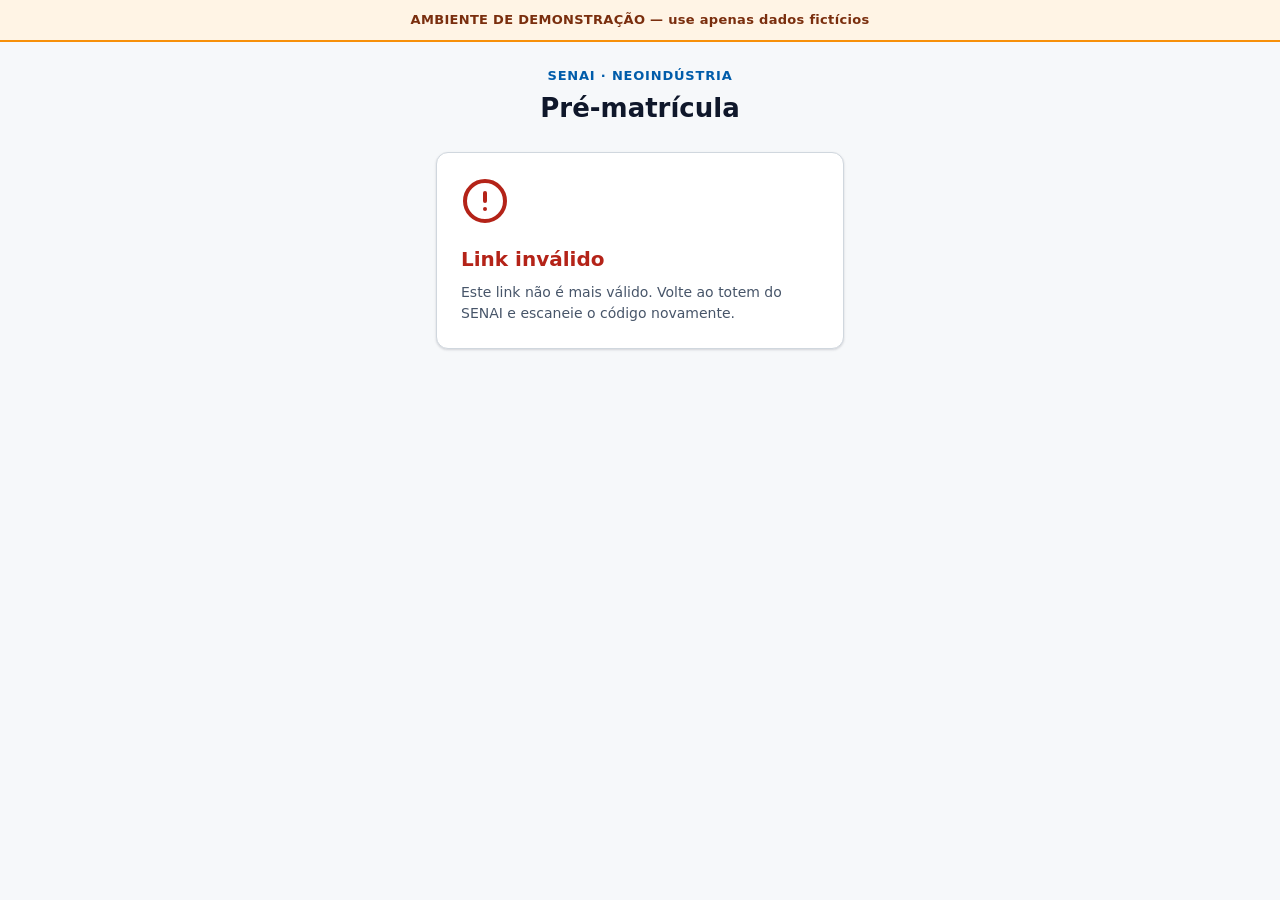
==== index.html @ 47cd784a "feat: publica aplicacao mobile de pre-matricula institucional SENAI" ====
<!DOCTYPE html>
<html lang="pt-BR">
<head>
  <meta charset="UTF-8">
  <meta name="viewport" content="width=device-width, initial-scale=1.0">
  <meta name="referrer" content="no-referrer">
  <meta http-equiv="Content-Security-Policy"
        content="default-src 'none'; script-src 'self'; style-src 'self'; img-src 'self' data:; connect-src https://script.google.com https://script.googleusercontent.com; base-uri 'none'; form-action 'none'">
  <title>SENAI · Pré-matrícula</title>
  <link rel="stylesheet" href="css/style.css">
</head>
<body>
  <!-- REQ-14 / T7: Faixa de advertência obrigatória -->
  <div id="banner-demonstracao" class="faixa-demo" role="note">AMBIENTE DE DEMONSTRAÇÃO — use apenas dados fictícios</div>

  <div class="container">
    <header class="cabecalho">
      <p class="marca-topo">SENAI · Neoindústria</p>
      <h1 class="titulo-principal">Pré-matrícula</h1>
    </header>

    <main id="palco-mobile">
      <!-- Estado Bloqueado: link ou SID inválido -->
      <section id="tela-bloqueada" class="cartao" hidden>
        <div class="bloqueado-alerta" aria-hidden="true">
          <svg width="48" height="48" viewBox="0 0 24 24" fill="none" stroke="currentColor" stroke-width="2" stroke-linecap="round" stroke-linejoin="round">
            <circle cx="12" cy="12" r="10"></circle>
            <line x1="12" y1="8" x2="12" y2="12"></line>
            <line x1="12" y1="16" x2="12.01" y2="16"></line>
          </svg>
        </div>
        <h2 class="bloqueado-titulo">Link inválido</h2>
        <p class="bloqueado-msg">Este link não é mais válido. Volte ao totem do SENAI e escaneie o código novamente.</p>
      </section>

      <!-- Cartão de Curso Selecionado -->
      <section id="curso-box" class="curso-box" hidden>
        <div class="curso-cabecalho">
          <p class="curso-rotulo">Curso escolhido</p>
          <button id="btn-trocar-curso" type="button" class="btn-trocar">Trocar curso</button>
        </div>
        <h2 id="curso-titulo" class="curso-titulo">Carregando curso…</h2>
        <p id="curso-meta" class="curso-meta"></p>
      </section>

      <!-- Grade de Escolha de Cursos (Fallback ou Troca) -->
      <fieldset id="grade-cursos" class="grade" hidden>
        <legend class="grade-legenda">Escolha o curso</legend>
        <div id="grade-opcoes" class="grade-opcoes"></div>
      </fieldset>

      <!-- Formulário Oficial de Pré-matrícula -->
      <form id="form-matricula" class="cartao" novalidate>
        <input type="hidden" id="campo-curso" name="curso" value="">
        <input type="hidden" id="campo-sid" name="s" value="">

        <!-- Isca anti-bot (Honeypot) fora da visão sem display:none -->
        <div class="isca" aria-hidden="true">
          <label for="website">Deixe este campo em branco</label>
          <input type="text" name="website" id="website" tabindex="-1" autocomplete="off">
        </div>

        <div class="campo-grupo">
          <label for="nome" class="campo-rotulo">Nome completo</label>
          <div class="input-envoltura">
            <input type="text" id="nome" name="nome" class="campo-input"
                   autocomplete="name" autocapitalize="words" maxlength="150"
                   aria-describedby="dica-nome erro-nome">
            <span class="icone-validacao" id="ok-nome" aria-hidden="true" hidden>
              <svg width="20" height="20" viewBox="0 0 24 24" fill="none" stroke="currentColor" stroke-width="2" stroke-linecap="round" stroke-linejoin="round">
                <polyline points="20 6 9 17 4 12"></polyline>
              </svg>
            </span>
          </div>
          <span class="campo-dica" id="dica-nome">Digite seu nome e sobrenome</span>
          <p class="campo-erro" id="erro-nome" aria-live="polite"></p>
        </div>

        <div class="campo-grupo">
          <label for="cpf" class="campo-rotulo">CPF</label>
          <div class="input-envoltura">
            <input type="text" id="cpf" name="cpf" class="campo-input"
                   inputmode="numeric" autocomplete="off" maxlength="14"
                   aria-describedby="dica-cpf erro-cpf">
            <span class="icone-validacao" id="ok-cpf" aria-hidden="true" hidden>
              <svg width="20" height="20" viewBox="0 0 24 24" fill="none" stroke="currentColor" stroke-width="2" stroke-linecap="round" stroke-linejoin="round">
                <polyline points="20 6 9 17 4 12"></polyline>
              </svg>
            </span>
          </div>
          <span class="campo-dica" id="dica-cpf">Somente números (ex.: 000.000.000-00)</span>
          <p class="campo-erro" id="erro-cpf" aria-live="polite"></p>
        </div>

        <div class="campo-grupo">
          <label for="whatsapp" class="campo-rotulo">WhatsApp com DDD</label>
          <div class="input-envoltura">
            <input type="tel" id="whatsapp" name="whatsapp" class="campo-input"
                   inputmode="tel" autocomplete="tel-national" maxlength="15"
                   aria-describedby="dica-whatsapp erro-whatsapp">
            <span class="icone-validacao" id="ok-whatsapp" aria-hidden="true" hidden>
              <svg width="20" height="20" viewBox="0 0 24 24" fill="none" stroke="currentColor" stroke-width="2" stroke-linecap="round" stroke-linejoin="round">
                <polyline points="20 6 9 17 4 12"></polyline>
              </svg>
            </span>
          </div>
          <span class="campo-dica" id="dica-whatsapp">Ex.: (11) 91234-5678</span>
          <p class="campo-erro" id="erro-whatsapp" aria-live="polite"></p>
        </div>

        <!-- REQ-15 / D5: Declaração de Idade -->
        <div class="campo-grupo-checkbox">
          <label class="checkbox-alvo" for="declaracao-idade">
            <input type="checkbox" id="declaracao-idade" name="declaracao_idade" class="checkbox-input"
                   aria-describedby="erro-idade">
            <span class="checkbox-caixa" aria-hidden="true">
              <svg width="16" height="16" viewBox="0 0 24 24" fill="none" stroke="currentColor" stroke-width="3" stroke-linecap="round" stroke-linejoin="round">
                <polyline points="20 6 9 17 4 12"></polyline>
              </svg>
            </span>
            <span class="checkbox-texto">Declaro que possuo 18 anos ou mais, ou autorização expressa dos meus responsáveis legais para esta pré-matrícula.</span>
          </label>
          <p class="campo-erro" id="erro-idade" aria-live="polite"></p>
        </div>

        <!-- REQ-14 / LGPD: Consentimento -->
        <div class="campo-grupo-checkbox">
          <label class="checkbox-alvo" for="consentimento">
            <input type="checkbox" id="consentimento" name="consentimento" class="checkbox-input"
                   aria-describedby="erro-consentimento">
            <span class="checkbox-caixa" aria-hidden="true">
              <svg width="16" height="16" viewBox="0 0 24 24" fill="none" stroke="currentColor" stroke-width="3" stroke-linecap="round" stroke-linejoin="round">
                <polyline points="20 6 9 17 4 12"></polyline>
              </svg>
            </span>
            <span class="checkbox-texto">Concordo com o tratamento dos meus dados para fins exclusivos de contato e pré-matrícula pelo SENAI, em conformidade com a LGPD.</span>
          </label>
          <details class="aviso">
            <summary class="aviso-sumario">Ver aviso de privacidade completo (v1.0)</summary>
            <p class="aviso-texto">O SENAI utilizará seus dados exclusivamente para contato referente a esta pré-matrícula. Os dados serão mantidos em quarentena segura e expurgados conforme a política de retenção da LGPD. Nenhum dado pessoal é transmitido ao robô Cruzr.</p>
          </details>
          <p class="campo-erro" id="erro-consentimento" aria-live="polite"></p>
        </div>

        <!-- Mensagem de erro de envio / manutenção -->
        <p class="status-envio" id="status-envio" aria-live="polite" hidden></p>

        <button id="btn-enviar" type="submit" class="btn-enviar">Confirmar pré-matrícula</button>

        <p class="texto-seguranca">
          <svg width="16" height="16" viewBox="0 0 24 24" fill="none" stroke="currentColor" stroke-width="2" stroke-linecap="round" stroke-linejoin="round" aria-hidden="true">
            <rect x="3" y="11" width="18" height="11" rx="2" ry="2"></rect>
            <path d="M7 11V7a5 5 0 0 1 10 0v4"></path>
          </svg>
          <span>Seus dados são protegidos conforme a LGPD</span>
        </p>
      </form>

      <!-- Tela de Sucesso -->
      <section id="tela-sucesso" class="cartao tela-sucesso" hidden>
        <div class="sucesso-icone" aria-hidden="true">
          <svg width="48" height="48" viewBox="0 0 24 24" fill="none" stroke="currentColor" stroke-width="2.5" stroke-linecap="round" stroke-linejoin="round">
            <path d="M22 11.08V12a10 10 0 1 1-5.93-9.14"></path>
            <polyline points="22 4 12 14.01 9 11.01"></polyline>
          </svg>
        </div>
        <h2 id="sucesso-titulo" class="sucesso-titulo" tabindex="-1"></h2>
        <p id="sucesso-msg" class="sucesso-msg"></p>
        <p class="fechar-destaque">Você já pode fechar esta página.</p>
      </section>
    </main>
  </div>

  <script src="js/cursos.js"></script>
  <script src="js/app.js"></script>
</body>
</html>
---- css/style.css ----
/* ==========================================================================
   Design Tokens — Mobile Web (Institucional Claro / SENAI)
   Projeto Neoindústria (SENAI) · Issue #2 · T7 Retrabalho
   ========================================================================== */

:root {
  --bg: #F6F8FA;
  --surface: #FFFFFF;
  --border: #D0D7DE;
  --border-strong: #8C959F;
  --text: #0F172A;
  --text-muted: #475569;
  --brand: #005CAA;
  --brand-pressed: #004A8A;
  --focus: #005CAA;
  --error: #B42318;
  --error-bg: #FEF3F2;
  --success: #067647;
  --success-bg: #ECFDF3;
  --demo-bg: #FFF4E5;
  --demo-text: #7A2E0E;
  --demo-border: #F79009;
  --radius: 8px;
  --radius-card: 12px;
  --shadow: 0 1px 2px rgba(15, 23, 42, 0.06), 0 1px 3px rgba(15, 23, 42, 0.10);
}

* {
  box-sizing: border-box;
  margin: 0;
  padding: 0;
}

body {
  font-family: system-ui, -apple-system, "Segoe UI", Roboto, sans-serif;
  background-color: var(--bg);
  color: var(--text);
  line-height: 1.5;
  padding-bottom: 48px;
  -webkit-font-smoothing: antialiased;
}

/* 1. Faixa de Demonstração Mandatória (REQ-14) */
.faixa-demo {
  background-color: var(--demo-bg);
  color: var(--demo-text);
  border-bottom: 2px solid var(--demo-border);
  font-size: 13px;
  font-weight: 600;
  text-align: center;
  padding: 10px 16px;
  letter-spacing: 0.3px;
}

.container {
  max-width: 440px;
  margin: 24px auto 0 auto;
  padding: 0 16px;
}

/* 2. Cabeçalho Institucional */
.cabecalho {
  text-align: center;
  margin-bottom: 24px;
}

.marca-topo {
  font-size: 13px;
  font-weight: 700;
  text-transform: uppercase;
  letter-spacing: 0.8px;
  color: var(--brand);
  margin-bottom: 4px;
}

.titulo-principal {
  font-size: 26px;
  font-weight: 700;
  color: var(--text);
}

/* 3. Cartão Principal */
.cartao {
  background-color: var(--surface);
  border-radius: var(--radius-card);
  padding: 24px;
  box-shadow: var(--shadow);
  border: 1px solid var(--border);
  margin-bottom: 16px;
}

/* 4. Caixa do Curso Selecionado */
.curso-box {
  background-color: #F0F7FF;
  border-left: 4px solid var(--brand);
  border-radius: var(--radius);
  padding: 16px;
  margin-bottom: 20px;
}

.curso-cabecalho {
  display: flex;
  justify-content: space-between;
  align-items: center;
  margin-bottom: 6px;
}

.curso-rotulo {
  font-size: 12px;
  font-weight: 700;
  text-transform: uppercase;
  letter-spacing: 0.5px;
  color: var(--brand);
}

.btn-trocar {
  background: none;
  border: none;
  color: var(--brand);
  font-size: 13px;
  font-weight: 600;
  cursor: pointer;
  text-decoration: underline;
  padding: 0;
}

.curso-titulo {
  font-size: 18px;
  font-weight: 700;
  color: var(--text);
  margin-bottom: 4px;
}

.curso-meta {
  font-size: 14px;
  font-weight: 500;
  color: var(--text-muted);
}

/* 5. Grade de Cursos (Fallback / Troca) */
.grade {
  border: 1px solid var(--border);
  border-radius: var(--radius-card);
  background-color: var(--surface);
  padding: 20px;
  margin-bottom: 20px;
  box-shadow: var(--shadow);
}

.grade-legenda {
  font-size: 15px;
  font-weight: 700;
  color: var(--text);
  padding: 0 8px;
}

.grade-opcoes {
  display: flex;
  flex-direction: column;
  gap: 12px;
  margin-top: 12px;
}

.radio-cartao {
  display: flex;
  align-items: center;
  min-height: 72px;
  padding: 14px 16px;
  border: 1px solid var(--border);
  border-radius: var(--radius);
  cursor: pointer;
  background-color: var(--surface);
  transition: border-color 0.15s, background-color 0.15s;
}

.radio-cartao:hover {
  background-color: var(--bg);
}

.radio-cartao--selecionado {
  border: 2px solid var(--brand);
  background-color: #F0F7FF;
}

.radio-input {
  position: absolute;
  opacity: 0;
  pointer-events: none;
}

.radio-conteudo {
  flex: 1;
}

.radio-titulo {
  font-size: 16px;
  font-weight: 700;
  color: var(--text);
  display: block;
}

.radio-meta {
  font-size: 13px;
  color: var(--text-muted);
}

.radio-check {
  color: var(--brand);
  display: flex;
  align-items: center;
  margin-left: 12px;
}

/* 6. Campos de Formulário */
.campo-grupo {
  margin-bottom: 20px;
}

.campo-rotulo {
  display: block;
  font-size: 14px;
  font-weight: 600;
  color: var(--text);
  margin-bottom: 6px;
}

.input-envoltura {
  position: relative;
  display: flex;
  align-items: center;
}

.campo-input {
  width: 100%;
  height: 56px;
  padding: 0 16px;
  border: 1px solid var(--border);
  border-radius: var(--radius);
  font-size: 16px;
  color: var(--text);
  background-color: var(--surface);
  outline: none;
  transition: border-color 0.15s, box-shadow 0.15s;
}

.campo-input:focus {
  border-color: var(--focus);
  outline: 3px solid rgba(0, 92, 170, 0.35);
}

.campo-input--invalido {
  border-color: var(--error);
  background-color: var(--error-bg);
}

.campo-input--valido {
  border-color: var(--success);
}

.icone-validacao {
  position: absolute;
  right: 16px;
  color: var(--success);
  display: flex;
  align-items: center;
  pointer-events: none;
}

.campo-dica {
  display: block;
  font-size: 12px;
  color: var(--text-muted);
  margin-top: 4px;
}

.campo-erro {
  font-size: 13px;
  font-weight: 500;
  color: var(--error);
  margin-top: 4px;
  min-height: 18px;
}

/* 7. Checkboxes Acessíveis (+18 e LGPD) */
.campo-grupo-checkbox {
  margin-bottom: 20px;
}

.checkbox-alvo {
  display: flex;
  align-items: flex-start;
  min-height: 56px;
  cursor: pointer;
  position: relative;
  user-select: none;
}

.checkbox-input {
  position: absolute;
  opacity: 0;
  pointer-events: none;
}

.checkbox-caixa {
  width: 24px;
  height: 24px;
  min-width: 24px;
  border: 1.5px solid var(--border-strong);
  border-radius: 6px;
  margin-right: 12px;
  margin-top: 2px;
  display: flex;
  align-items: center;
  justify-content: center;
  background-color: var(--surface);
  transition: border-color 0.15s, background-color 0.15s;
  color: transparent;
}

.checkbox-input:focus + .checkbox-caixa {
  outline: 3px solid rgba(0, 92, 170, 0.35);
  border-color: var(--focus);
}

.checkbox-input:checked + .checkbox-caixa {
  background-color: var(--brand);
  border-color: var(--brand);
  color: #FFFFFF;
}

.checkbox-texto {
  font-size: 13px;
  line-height: 1.45;
  color: var(--text);
}

/* Detalhes de Privacidade LGPD */
.aviso {
  margin-top: 6px;
  margin-left: 36px;
  font-size: 12px;
  color: var(--text-muted);
}

.aviso-sumario {
  cursor: pointer;
  color: var(--brand);
  font-weight: 500;
}

.aviso-texto {
  margin-top: 6px;
  padding: 8px 12px;
  background-color: var(--bg);
  border-radius: var(--radius);
  border: 1px solid var(--border);
  line-height: 1.4;
}

/* 8. Isca Anti-Bot (Honeypot) */
.isca {
  position: absolute;
  left: -10000px;
  width: 1px;
  height: 1px;
  overflow: hidden;
}

/* 9. Botão de Envio */
.btn-enviar {
  width: 100%;
  height: 56px;
  background-color: var(--brand);
  color: #FFFFFF;
  border: none;
  border-radius: var(--radius);
  font-size: 17px;
  font-weight: 600;
  cursor: pointer;
  transition: background-color 0.15s;
  margin-top: 8px;
}

.btn-enviar:active {
  background-color: var(--brand-pressed);
}

.btn-enviar:disabled {
  background-color: var(--border-strong);
  cursor: not-allowed;
  opacity: 0.7;
}

.status-envio {
  font-size: 14px;
  font-weight: 600;
  text-align: center;
  padding: 10px;
  border-radius: var(--radius);
  margin-bottom: 12px;
  background-color: var(--error-bg);
  color: var(--error);
  border: 1px solid rgba(180, 35, 24, 0.2);
}

.texto-seguranca {
  display: flex;
  align-items: center;
  justify-content: center;
  gap: 6px;
  font-size: 12px;
  color: var(--text-muted);
  margin-top: 14px;
}

/* 10. Tela de Sucesso */
.tela-sucesso {
  text-align: center;
  padding: 36px 20px;
}

.sucesso-icone {
  color: var(--success);
  margin-bottom: 16px;
}

.sucesso-titulo {
  font-size: 22px;
  font-weight: 700;
  color: var(--success);
  margin-bottom: 8px;
  outline: none;
}

.sucesso-msg {
  font-size: 15px;
  color: var(--text);
  margin-bottom: 20px;
  line-height: 1.5;
}

.fechar-destaque {
  font-size: 15px;
  font-weight: 600;
  color: var(--brand);
}

/* 11. Tela Bloqueada */
.bloqueado-alerta {
  color: var(--error);
  margin-bottom: 12px;
}

.bloqueado-titulo {
  font-size: 20px;
  font-weight: 700;
  color: var(--error);
  margin-bottom: 8px;
}

.bloqueado-msg {
  font-size: 14px;
  color: var(--text-muted);
  line-height: 1.5;
}
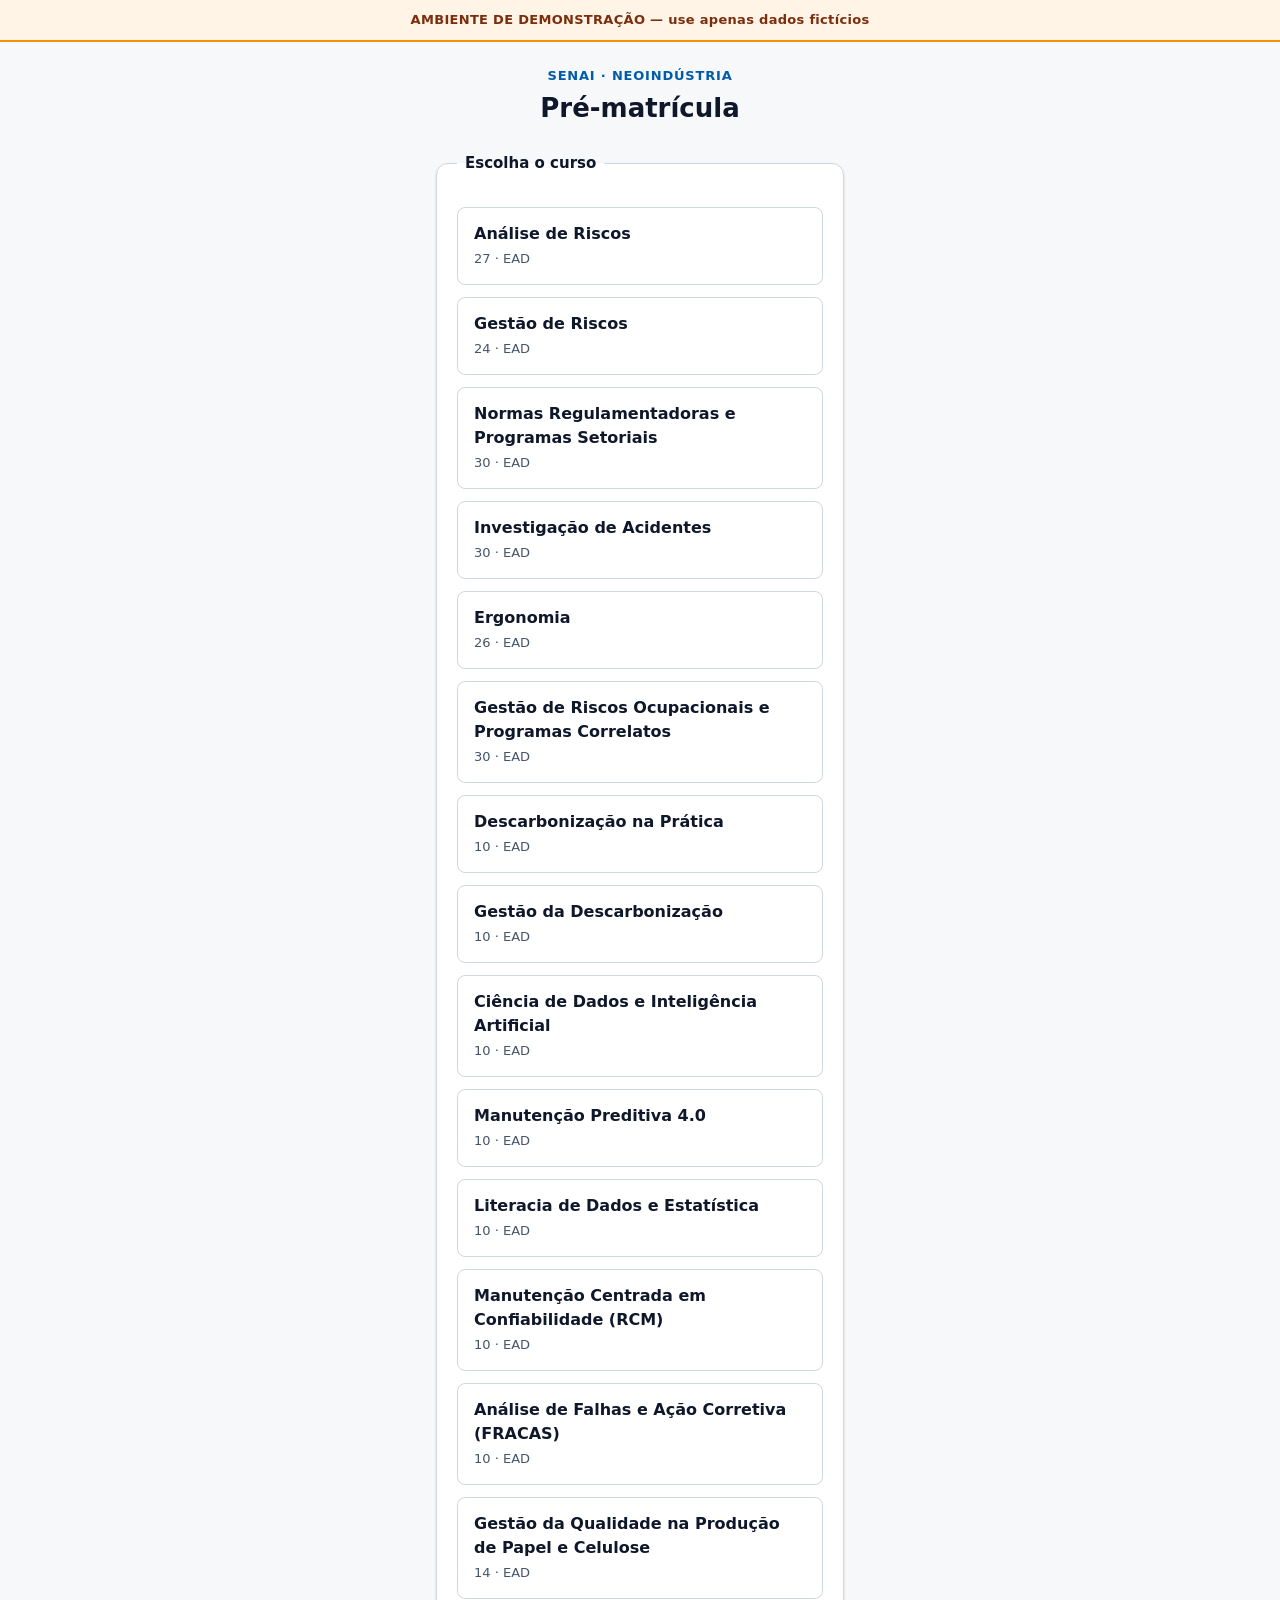
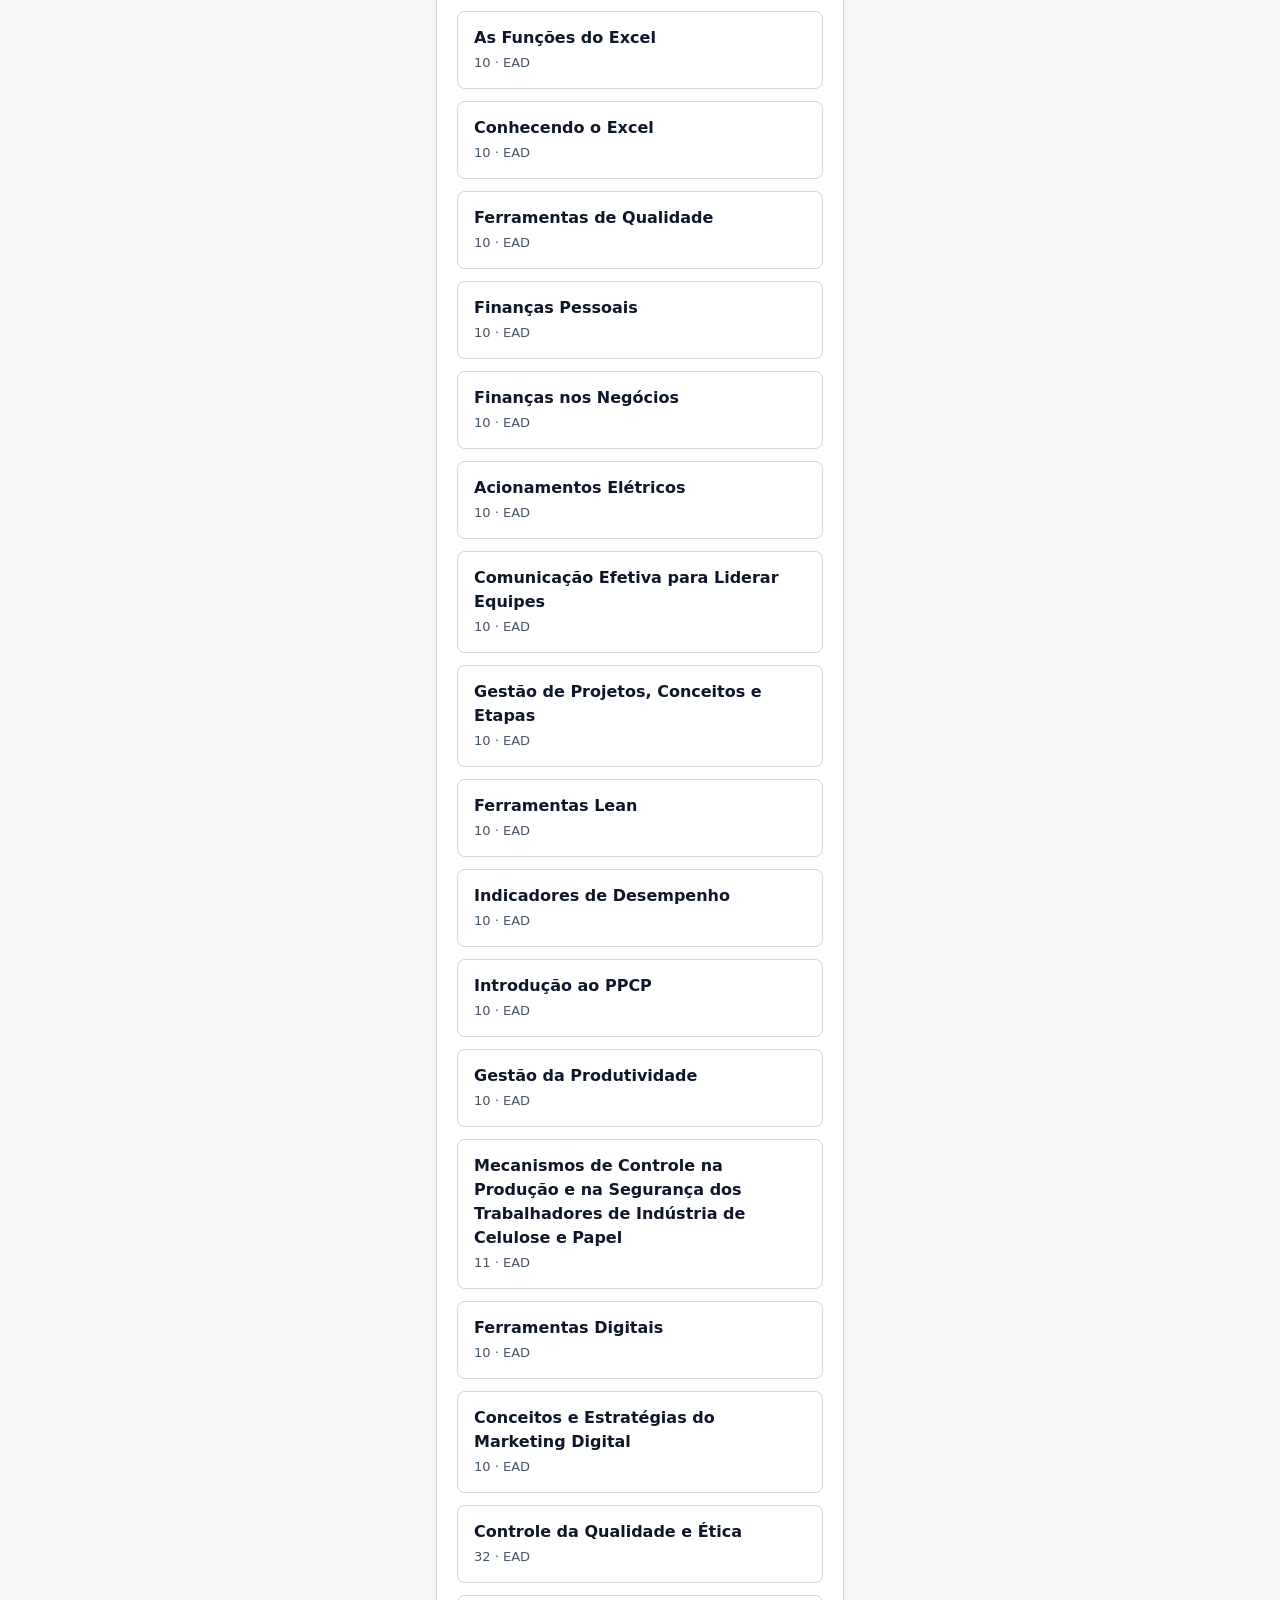
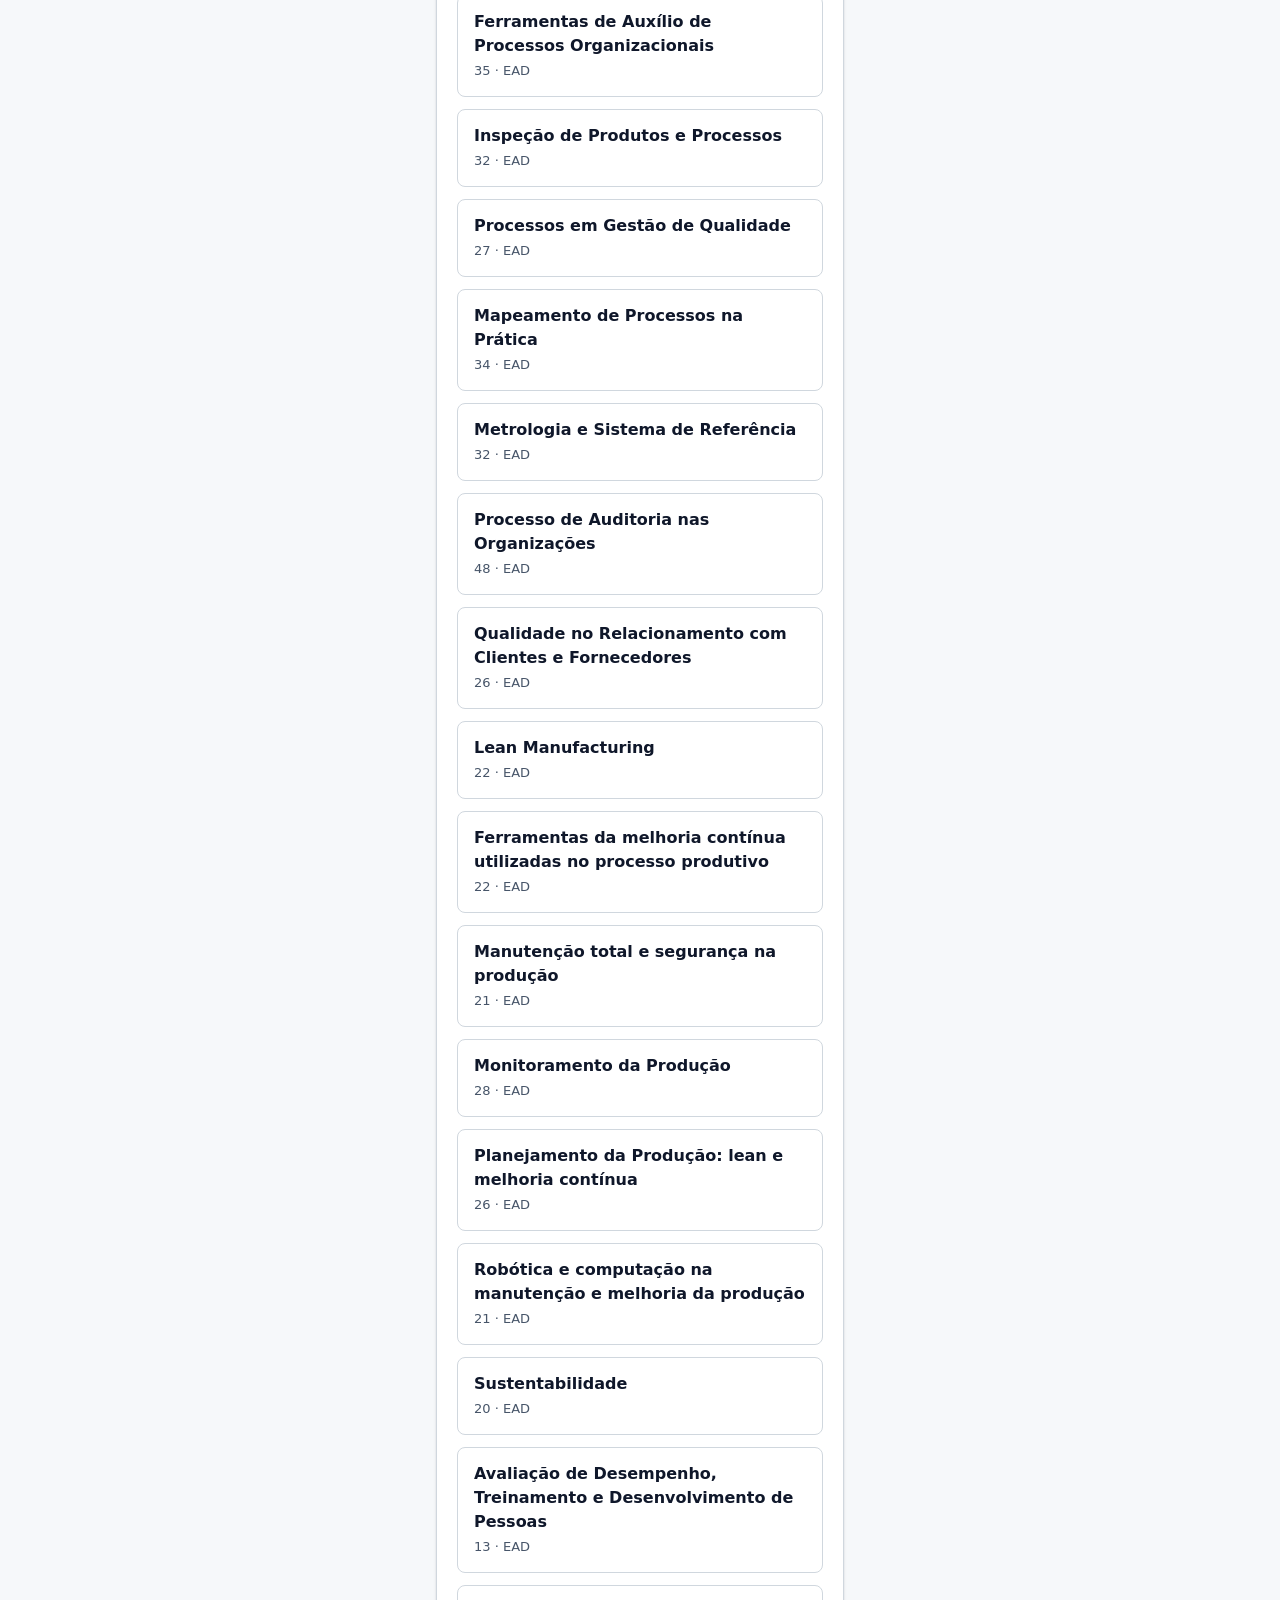
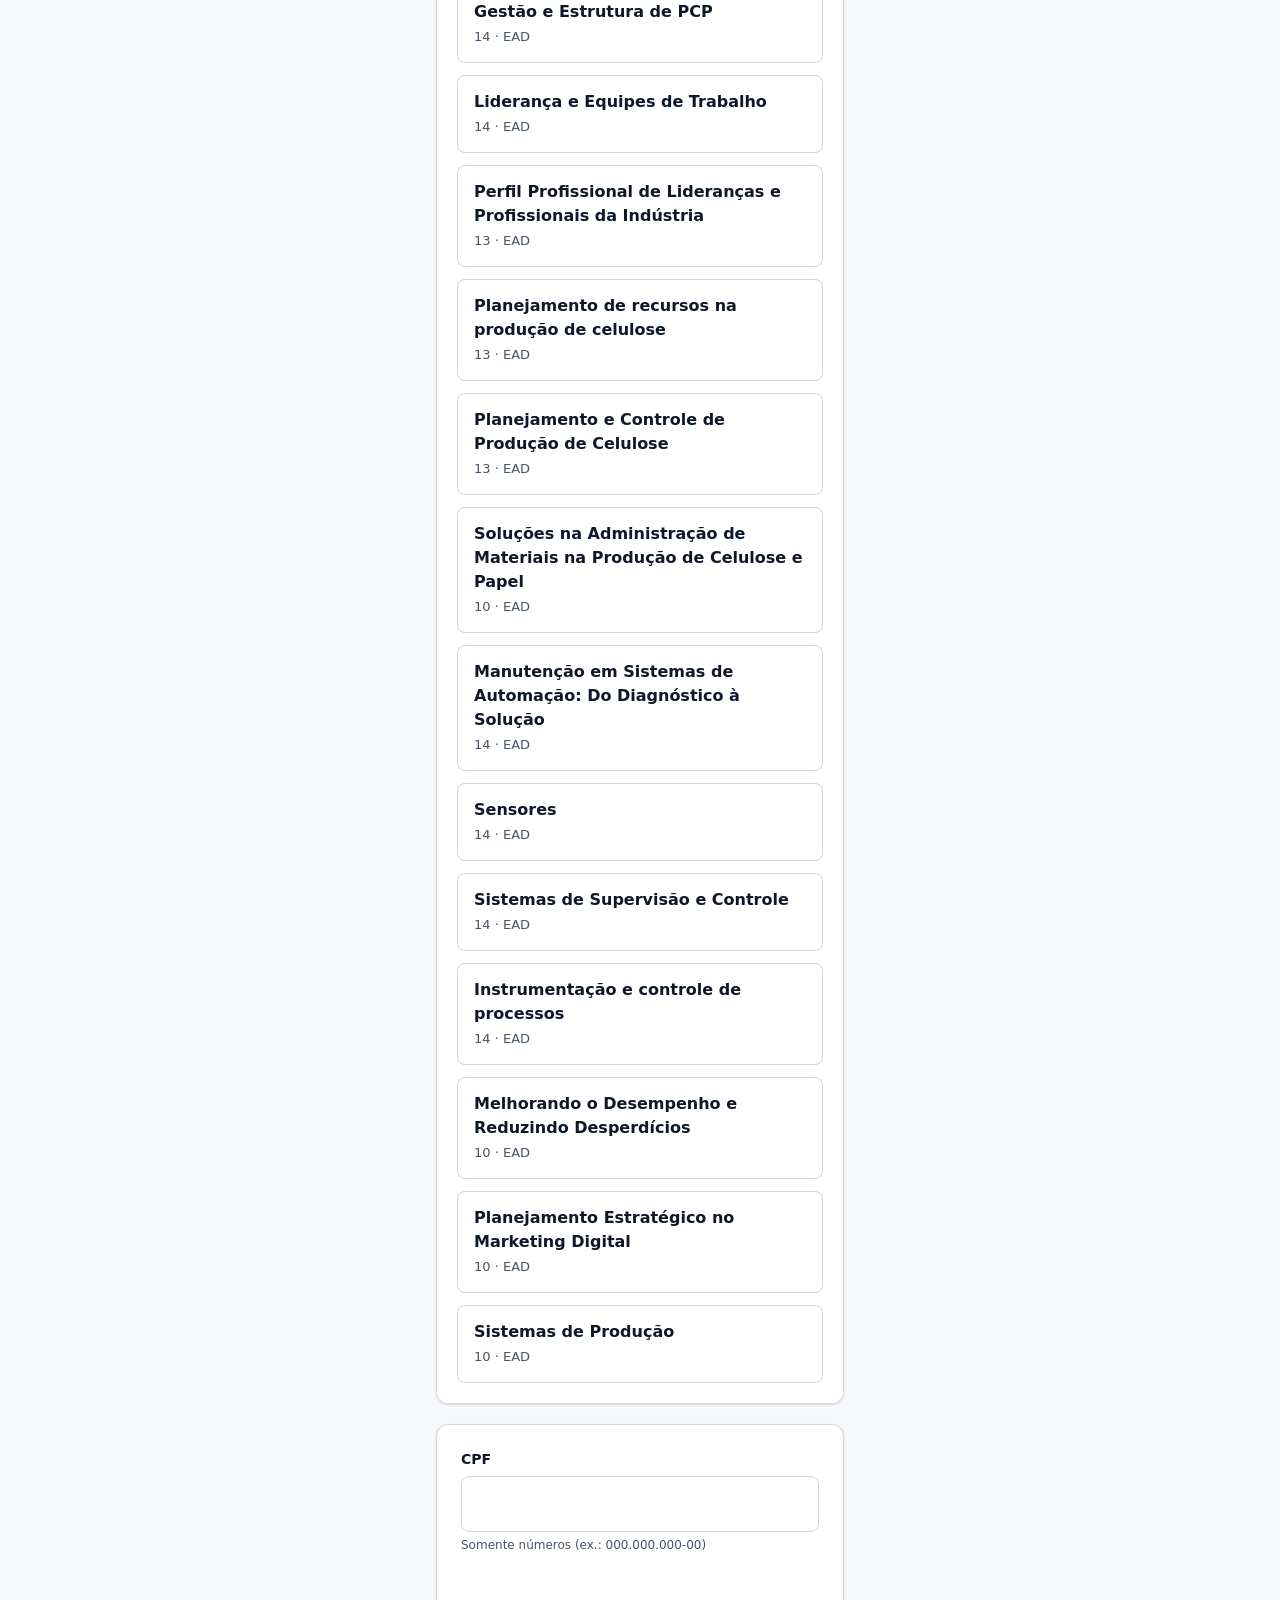
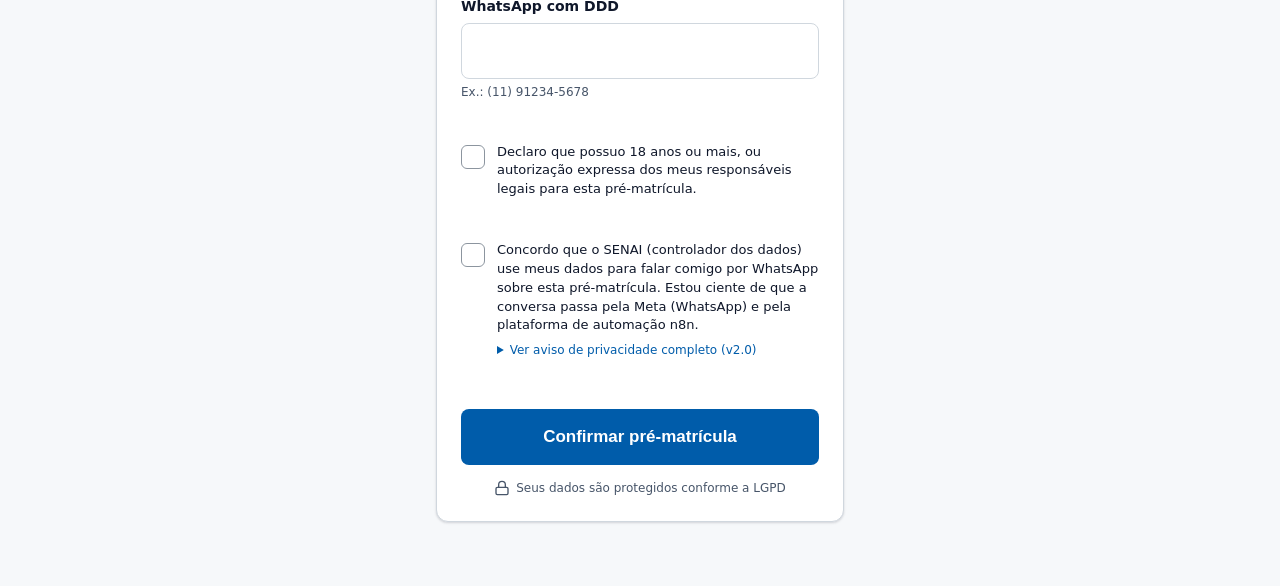
==== commit 8ea2fdb0: "Publica a pagina de pre-matricula v2" ====
--- a/index.html
+++ b/index.html
@@ -51,29 +51,12 @@
 
       <!-- Formulário Oficial de Pré-matrícula -->
       <form id="form-matricula" class="cartao" novalidate>
-        <input type="hidden" id="campo-curso" name="curso" value="">
-        <input type="hidden" id="campo-sid" name="s" value="">
+        <input type="hidden" id="campo-curso" name="curso_id" value="">
 
         <!-- Isca anti-bot (Honeypot) fora da visão sem display:none -->
         <div class="isca" aria-hidden="true">
           <label for="website">Deixe este campo em branco</label>
           <input type="text" name="website" id="website" tabindex="-1" autocomplete="off">
-        </div>
-
-        <div class="campo-grupo">
-          <label for="nome" class="campo-rotulo">Nome completo</label>
-          <div class="input-envoltura">
-            <input type="text" id="nome" name="nome" class="campo-input"
-                   autocomplete="name" autocapitalize="words" maxlength="150"
-                   aria-describedby="dica-nome erro-nome">
-            <span class="icone-validacao" id="ok-nome" aria-hidden="true" hidden>
-              <svg width="20" height="20" viewBox="0 0 24 24" fill="none" stroke="currentColor" stroke-width="2" stroke-linecap="round" stroke-linejoin="round">
-                <polyline points="20 6 9 17 4 12"></polyline>
-              </svg>
-            </span>
-          </div>
-          <span class="campo-dica" id="dica-nome">Digite seu nome e sobrenome</span>
-          <p class="campo-erro" id="erro-nome" aria-live="polite"></p>
         </div>
 
         <div class="campo-grupo">
@@ -133,11 +116,12 @@
                 <polyline points="20 6 9 17 4 12"></polyline>
               </svg>
             </span>
-            <span class="checkbox-texto">Concordo com o tratamento dos meus dados para fins exclusivos de contato e pré-matrícula pelo SENAI, em conformidade com a LGPD.</span>
+            <span class="checkbox-texto">Concordo que o SENAI (controlador dos dados) use meus dados para falar comigo por WhatsApp sobre esta pré-matrícula. Estou ciente de que a conversa passa pela Meta (WhatsApp) e pela plataforma de automação n8n.</span>
           </label>
           <details class="aviso">
-            <summary class="aviso-sumario">Ver aviso de privacidade completo (v1.0)</summary>
-            <p class="aviso-texto">O SENAI utilizará seus dados exclusivamente para contato referente a esta pré-matrícula. Os dados serão mantidos em quarentena segura e expurgados conforme a política de retenção da LGPD. Nenhum dado pessoal é transmitido ao robô Cruzr.</p>
+            <summary class="aviso-sumario">Ver aviso de privacidade completo (v2.0)</summary>
+            <p class="aviso-texto">O SENAI usará seu CPF e seu WhatsApp apenas para contato sobre esta pré-matrícula. A conversa pelo WhatsApp é processada pela Meta (que pode tratar dados fora do Brasil) e pelo administrador do n8n, que opera o atendimento automático. Pelo WhatsApp também pediremos seu nome, e-mail e unidade preferida. O CPF não é enviado ao n8n nem à Meta. Para tirar dúvidas ou pedir a exclusão dos dados, procure a secretaria do SENAI.</p>
+            <p class="aviso-texto" style="margin-top: 8px;"><a href="aviso.html" style="color: var(--brand); font-weight: 600; text-decoration: underline;">Ler o aviso completo</a></p>
           </details>
           <p class="campo-erro" id="erro-consentimento" aria-live="polite"></p>
         </div>
--- a/css/style.css
+++ b/css/style.css
@@ -463,3 +463,8 @@
   color: var(--text-muted);
   line-height: 1.5;
 }
+
+/* Garante que o atributo hidden esconda elementos mesmo com display definido (ex.: ícone ✓ de validação) */
+[hidden] {
+  display: none !important;
+}
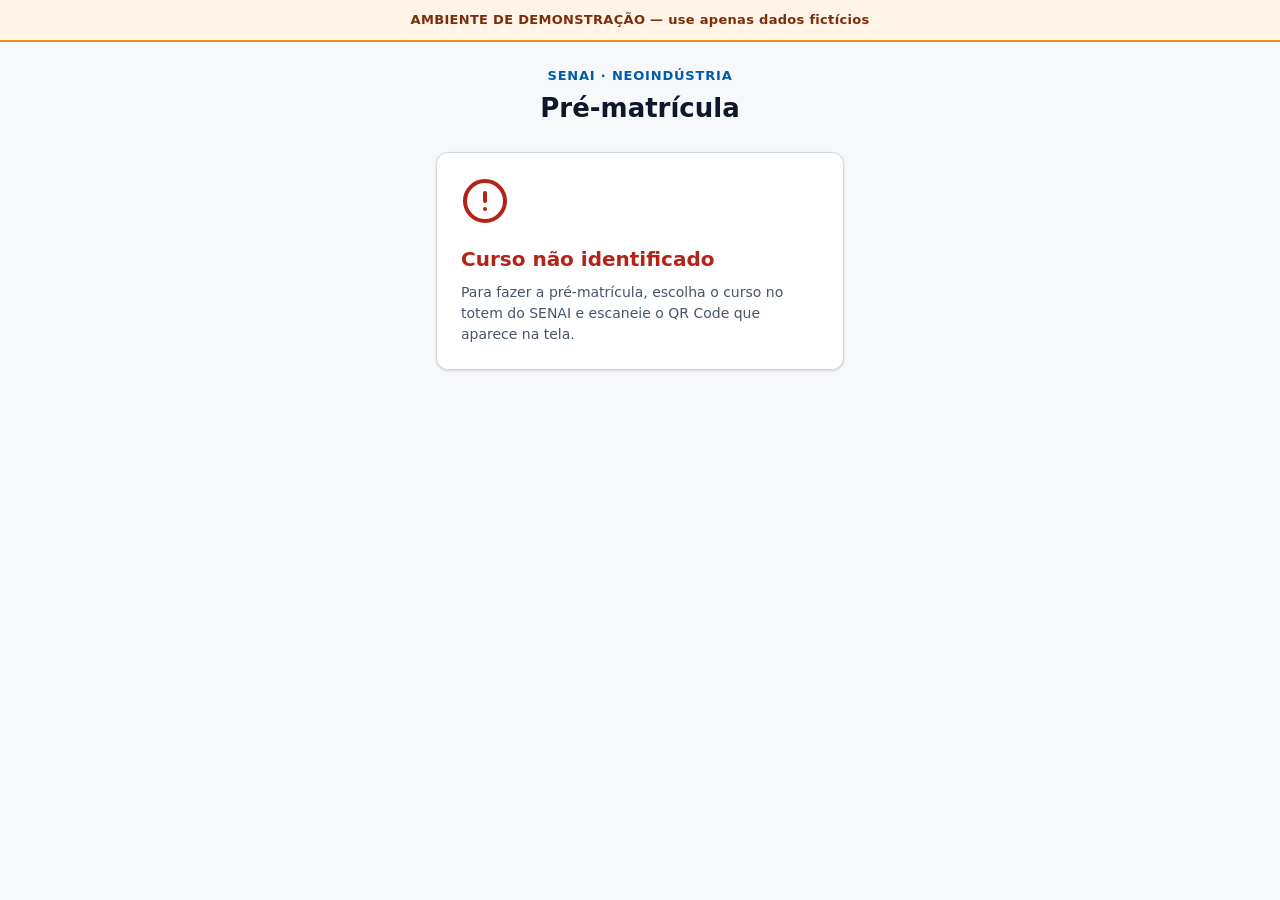
==== commit 34f505cd: "Publica a pagina de pre-matricula v2 sem grade de cursos" ====
--- a/index.html
+++ b/index.html
@@ -20,7 +20,7 @@
     </header>
 
     <main id="palco-mobile">
-      <!-- Estado Bloqueado: link ou SID inválido -->
+      <!-- Estado Bloqueado: curso não identificado -->
       <section id="tela-bloqueada" class="cartao" hidden>
         <div class="bloqueado-alerta" aria-hidden="true">
           <svg width="48" height="48" viewBox="0 0 24 24" fill="none" stroke="currentColor" stroke-width="2" stroke-linecap="round" stroke-linejoin="round">
@@ -29,25 +29,16 @@
             <line x1="12" y1="16" x2="12.01" y2="16"></line>
           </svg>
         </div>
-        <h2 class="bloqueado-titulo">Link inválido</h2>
-        <p class="bloqueado-msg">Este link não é mais válido. Volte ao totem do SENAI e escaneie o código novamente.</p>
+        <h2 class="bloqueado-titulo">Curso não identificado</h2>
+        <p class="bloqueado-msg">Para fazer a pré-matrícula, escolha o curso no totem do SENAI e escaneie o QR Code que aparece na tela.</p>
       </section>
 
       <!-- Cartão de Curso Selecionado -->
       <section id="curso-box" class="curso-box" hidden>
-        <div class="curso-cabecalho">
-          <p class="curso-rotulo">Curso escolhido</p>
-          <button id="btn-trocar-curso" type="button" class="btn-trocar">Trocar curso</button>
-        </div>
+        <p class="curso-rotulo">Curso escolhido</p>
         <h2 id="curso-titulo" class="curso-titulo">Carregando curso…</h2>
         <p id="curso-meta" class="curso-meta"></p>
       </section>
-
-      <!-- Grade de Escolha de Cursos (Fallback ou Troca) -->
-      <fieldset id="grade-cursos" class="grade" hidden>
-        <legend class="grade-legenda">Escolha o curso</legend>
-        <div id="grade-opcoes" class="grade-opcoes"></div>
-      </fieldset>
 
       <!-- Formulário Oficial de Pré-matrícula -->
       <form id="form-matricula" class="cartao" novalidate>
--- a/css/style.css
+++ b/css/style.css
@@ -98,30 +98,13 @@
   margin-bottom: 20px;
 }
 
-.curso-cabecalho {
-  display: flex;
-  justify-content: space-between;
-  align-items: center;
-  margin-bottom: 6px;
-}
-
 .curso-rotulo {
   font-size: 12px;
   font-weight: 700;
   text-transform: uppercase;
   letter-spacing: 0.5px;
   color: var(--brand);
-}
-
-.btn-trocar {
-  background: none;
-  border: none;
-  color: var(--brand);
-  font-size: 13px;
-  font-weight: 600;
-  cursor: pointer;
-  text-decoration: underline;
-  padding: 0;
+  margin-bottom: 6px;
 }
 
 .curso-titulo {
@@ -137,81 +120,7 @@
   color: var(--text-muted);
 }
 
-/* 5. Grade de Cursos (Fallback / Troca) */
-.grade {
-  border: 1px solid var(--border);
-  border-radius: var(--radius-card);
-  background-color: var(--surface);
-  padding: 20px;
-  margin-bottom: 20px;
-  box-shadow: var(--shadow);
-}
-
-.grade-legenda {
-  font-size: 15px;
-  font-weight: 700;
-  color: var(--text);
-  padding: 0 8px;
-}
-
-.grade-opcoes {
-  display: flex;
-  flex-direction: column;
-  gap: 12px;
-  margin-top: 12px;
-}
-
-.radio-cartao {
-  display: flex;
-  align-items: center;
-  min-height: 72px;
-  padding: 14px 16px;
-  border: 1px solid var(--border);
-  border-radius: var(--radius);
-  cursor: pointer;
-  background-color: var(--surface);
-  transition: border-color 0.15s, background-color 0.15s;
-}
-
-.radio-cartao:hover {
-  background-color: var(--bg);
-}
-
-.radio-cartao--selecionado {
-  border: 2px solid var(--brand);
-  background-color: #F0F7FF;
-}
-
-.radio-input {
-  position: absolute;
-  opacity: 0;
-  pointer-events: none;
-}
-
-.radio-conteudo {
-  flex: 1;
-}
-
-.radio-titulo {
-  font-size: 16px;
-  font-weight: 700;
-  color: var(--text);
-  display: block;
-}
-
-.radio-meta {
-  font-size: 13px;
-  color: var(--text-muted);
-}
-
-.radio-check {
-  color: var(--brand);
-  display: flex;
-  align-items: center;
-  margin-left: 12px;
-}
-
-/* 6. Campos de Formulário */
+/* 5. Campos de Formulário */
 .campo-grupo {
   margin-bottom: 20px;
 }
@@ -467,4 +376,4 @@
 /* Garante que o atributo hidden esconda elementos mesmo com display definido (ex.: ícone ✓ de validação) */
 [hidden] {
   display: none !important;
-}+}
